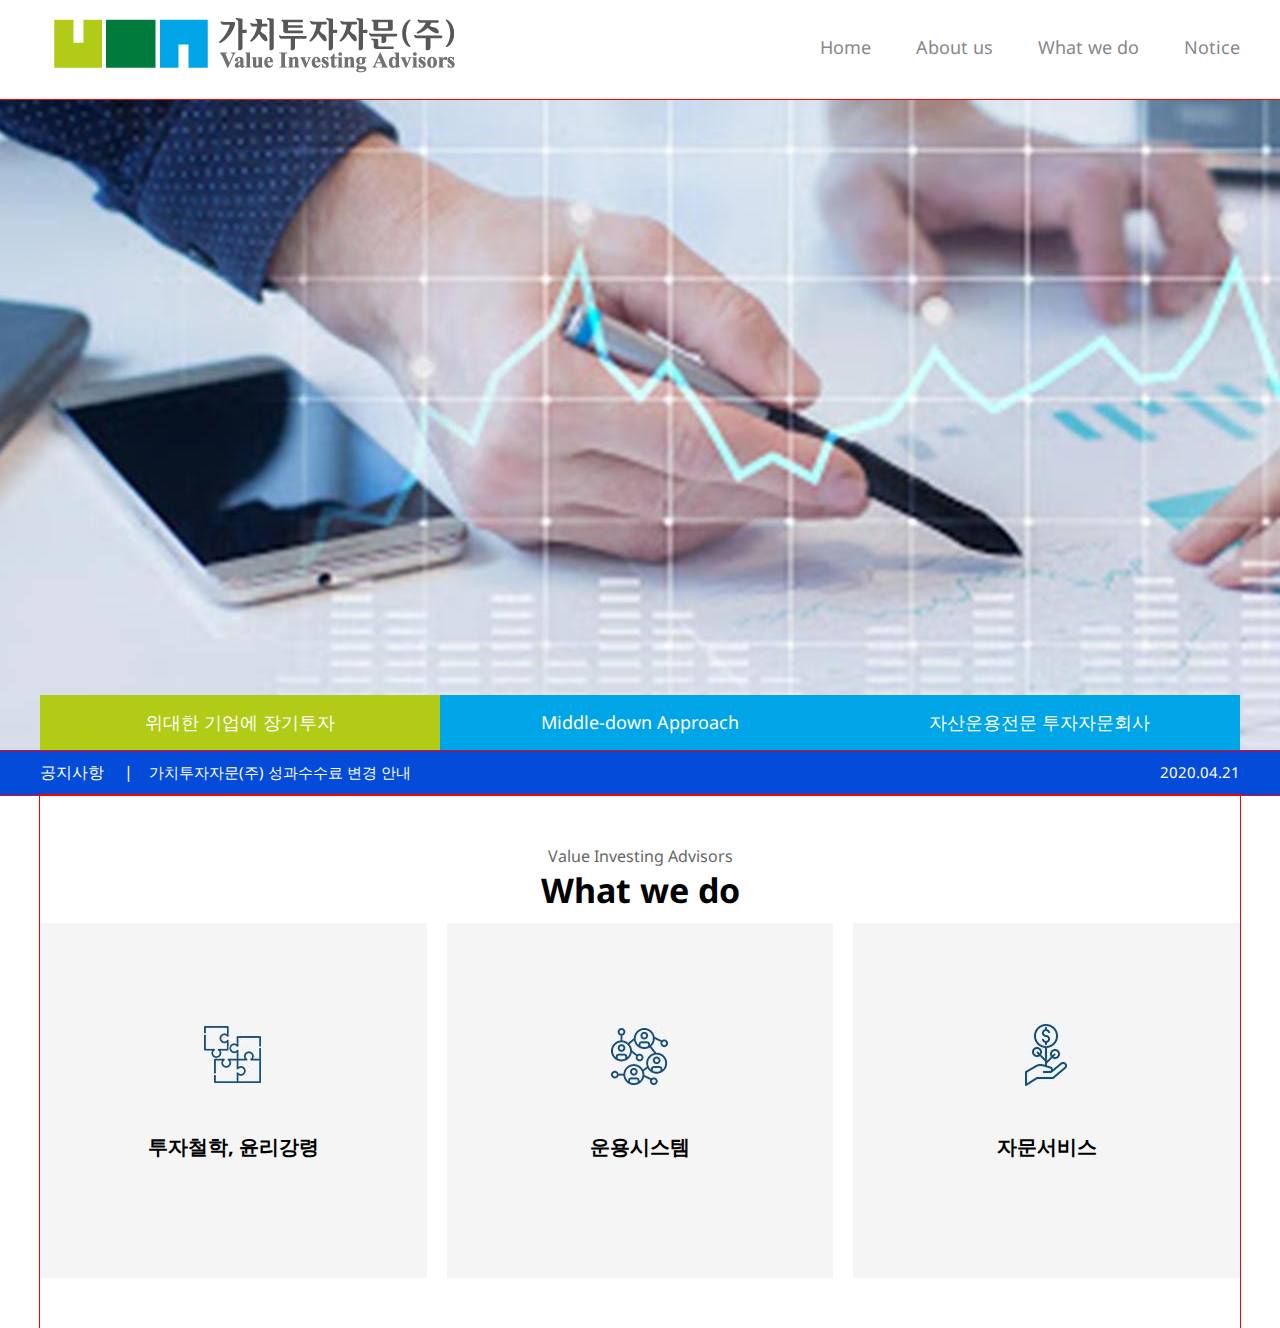
==== index.html @ a6efcce7 "Add files via upload" ====
<!DOCTYPE html>
<html lang="en">
<head>
    <meta charset="UTF-8">
    <meta name="viewport" content="width=device-width, initial-scale=1.0">
    <title>가치투자자문.html</title>
     <!-- 구글웹폰트 -->
    <link href="https://fonts.googleapis.com/css2?family=Noto+Sans:wght@400;700&display=swap" rel="stylesheet">
    <!-- 사용자 CSS -->
    <link rel="stylesheet" href="css/style.css">
    <!-- 제이쿼리 라이브러리 -->
    <script src="js/jquery-3.5.0.min.js"></script>
    <!-- 사용자 자바스크립트 -->
    <script src="js/main.js"></script>
</head>
<body>
    <div class="header_wrap">
        <!-- 헤더 -->
        <header id="main_header">
            <h1><img src="./images/logo.png" alt="logo"></h1>
            <nav id="gnb">
                <ul>
                    <li><a href="#">Home</a></li>
                    <li><a href="#">About us</a></li>
                    <li><a href="http://valueadvisors.co.kr/xe/Employee_List">What we do</a></li>
                    <li><a href="http://valueadvisors.co.kr/xe/NEWS">Notice</a></li>
                </ul>  
            </nav>
        </header>
    </div>    
    <!-- 메인비주얼 -->
    <section id="visual"> 
        <div class="img">
            <img src="./images/main1.jpg" alt="visual">
        </div>
        <div class="container-full">
            <div id="visual_pager">
                <a class="seleted" href="#">위대한 기업에 장기투자</a>
                <a  href="#">Middle-down Approach</a>
                <a  href="#">자산운용전문 투자자문회사</a>
            </div>
        </div>
    </section>
        
    <section id="notice">
        <div class="notice_container">
            <ul>
                <li>
                    <p class="title">공지사항 <span> | </span></p>
                    <p class="text">가치투자자문(주) 성과수수료 변경 안내</p>
                    <p class="date">2020.04.21</p>
                </li>
            </ul>
        </div>
    </section>
    <!-- what we do -->
    <section id="operation">
        <header>
            <p>Value Investing Advisors<p>
            <h2>What we do</h2>
        </header>
        <div class="row">
            <div class="col">
                <img src="./images/icon2.jpg" alt="">
                <h3>투자철학, 윤리강령</h3>
                <div class="cover">
                    <img src="./images/icon2.png" alt="">
                    <h3>투자철학, 윤리강령</h3>
                    <p>가치투자자문의 투자에 대한 마음가짐과 
                        <br>생각이 궁금하다면?</p>
                    <a href="#">페이지 이동</a>
                </div>
            </div>
            <div class="col">
                <img src="./images/icon3.jpg" alt="">
                <h3>운용시스템</h3>
                <div class="cover">
                    <img src="./images/icon3.png" alt="">
                    <h3>운용시스템</h3>
                    <p>가치투자자문의 자산 운용방식에 대해 
                        <br>자세히 알고싶다면?</p>
                    <a href="#">페이지 이동</a>
                </div>
            </div>
            <div class="col">
                <img src="./images/icon4.jpg" alt="">
                <h3>자문서비스</h3>
                <div class="cover">
                    <img src="./images/icon4.png" alt="">
                    <h3>자문서비스</h3>
                    <p>가치투자자문(주)의 '투자 일임 서비스'에 관하여</p>
                    <a href="#">페이지 이동</a>
                </div>
            </div>
          
        </div>
        
    </section>
</body>
</html>
---- css/style.css ----
* {
    margin: 0; padding: 0;
    box-sizing: border-box;
}
a { text-decoration: none;}
li { list-style: none;}
body {
    font-family: 'Noto Sans', sans-serif;
    min-width: 1200px;
    font-size: 18px;
}
/* 헤더 */
#main_header {
    width: 1200px; height: 100px;
    position: relative;
    /* background-color: antiquewhite; */
    margin: 0 auto;
}
#main_header > h1 {
    position: absolute
    
}
#gnb {
    position: absolute
   
}
#gnb > ul > li {
    display: inline-block;
    margin-right: 40px;
}
#gnb > ul > li:last-child { margin-right: 0;}

#gnb > ul > li > a {
    position: relative;
    top: 35px;
    left: 780px;
    color: #88888b;
}
#gnb img {
    position: relative;
    left: 1145px;
    top: 10px;
}
/* 메인비주얼 */
#visual {
    position: relative;
    overflow: hidden;
    height: 650px;
    outline: 1px solid red;
}
#visual > .img {   
    width: 1920px;
    height: 650px;
}    
#visual_pager {
    background-color: #00a5e8;
    ;
    /* outline: 1px solid red; */
    position: absolute;
    height: 55px;
    bottom: 0;
    width: 1200px;
    left: 50%; right: 0;
    margin-left: -600px;
    
}   
#visual_pager > a {
    color: white;
    display: block;
    float: left;
    line-height: 55px;
    width: 33.33%;
    text-align: center;
}    
#visual .container-full {
    background-color: #00a5e8;
}
/* 비주얼 버튼 배경색 상태 */
#visual_pager > a.seleted {
    background-color: #b1cb17;
}
#visual_pager > a:hover {
    background-color: #90a714;
}
/* 공지사항 */
#notice {
    height: 45px;
    outline: 1px solid red;
    background-color: #044BD9;
    color: white;
}
#notice > .notice_container {
    width: 1200px;
    height: 45px;
    line-height: 45px;
    margin: 0 auto;
    overflow: hidden;
}
#notice > .notice_container .title {
    float: left;
    font-size: 16px;
}
#notice > .notice_container .title span {
    margin-left: 1em;
    margin-right: 1em;
}
#notice > .notice_container .text {
    float: left;  
    font-size: 15px;
}
#notice > .notice_container .date {
    float: right;
    font-size: 15px;
}
#notice > p {
    padding-top: 0;
}
/* 섹션 */
section header h2 {
    font-size: 34px;
}
section header p {
    font-size: 16px;
    padding-bottom: 10x;
    color: #666;
}
section h3 {
    font-size: 20px;
}
#operation{
    width: 1200px;
    outline: 1px solid red;
    margin: 0 auto;
    padding-top: 50px;
    padding-bottom: 50px;
    text-align: center;
}
#operation > .row {
    overflow: hidden;
    padding-top: 10px;
}
#operation > .row > .col {
    position: relative;
    width: 386.66px;
    height: 355px;
    float: left;
    margin-right: 20px;
    padding-top: 100px;
    /* border: 1px solid black; */
    background-color: whitesmoke;
}
#operation > .row > .col > h3 {
    padding-top: 2em;
}  
#operation > .row > .col:last-child {
    margin-right: 0;
}
/* hover식 cover 박스 */
#operation > .row > .col .cover {
    display: none;
    color: white;
}
#operation > .row > .col .cover img {
    padding-top: 50px;
}
#operation > .row > .col .cover h3 {
    padding-top: 20px;
}
#operation > .row > .col .cover p{
    padding-top: 10px;
    font-size: 16px;
}
#operation > .row > .col:hover .cover {
    position: absolute;
    width: 100%;
    height: 100%;
    background-color: #00a5e8;
    display: block;
    top: 0;
}
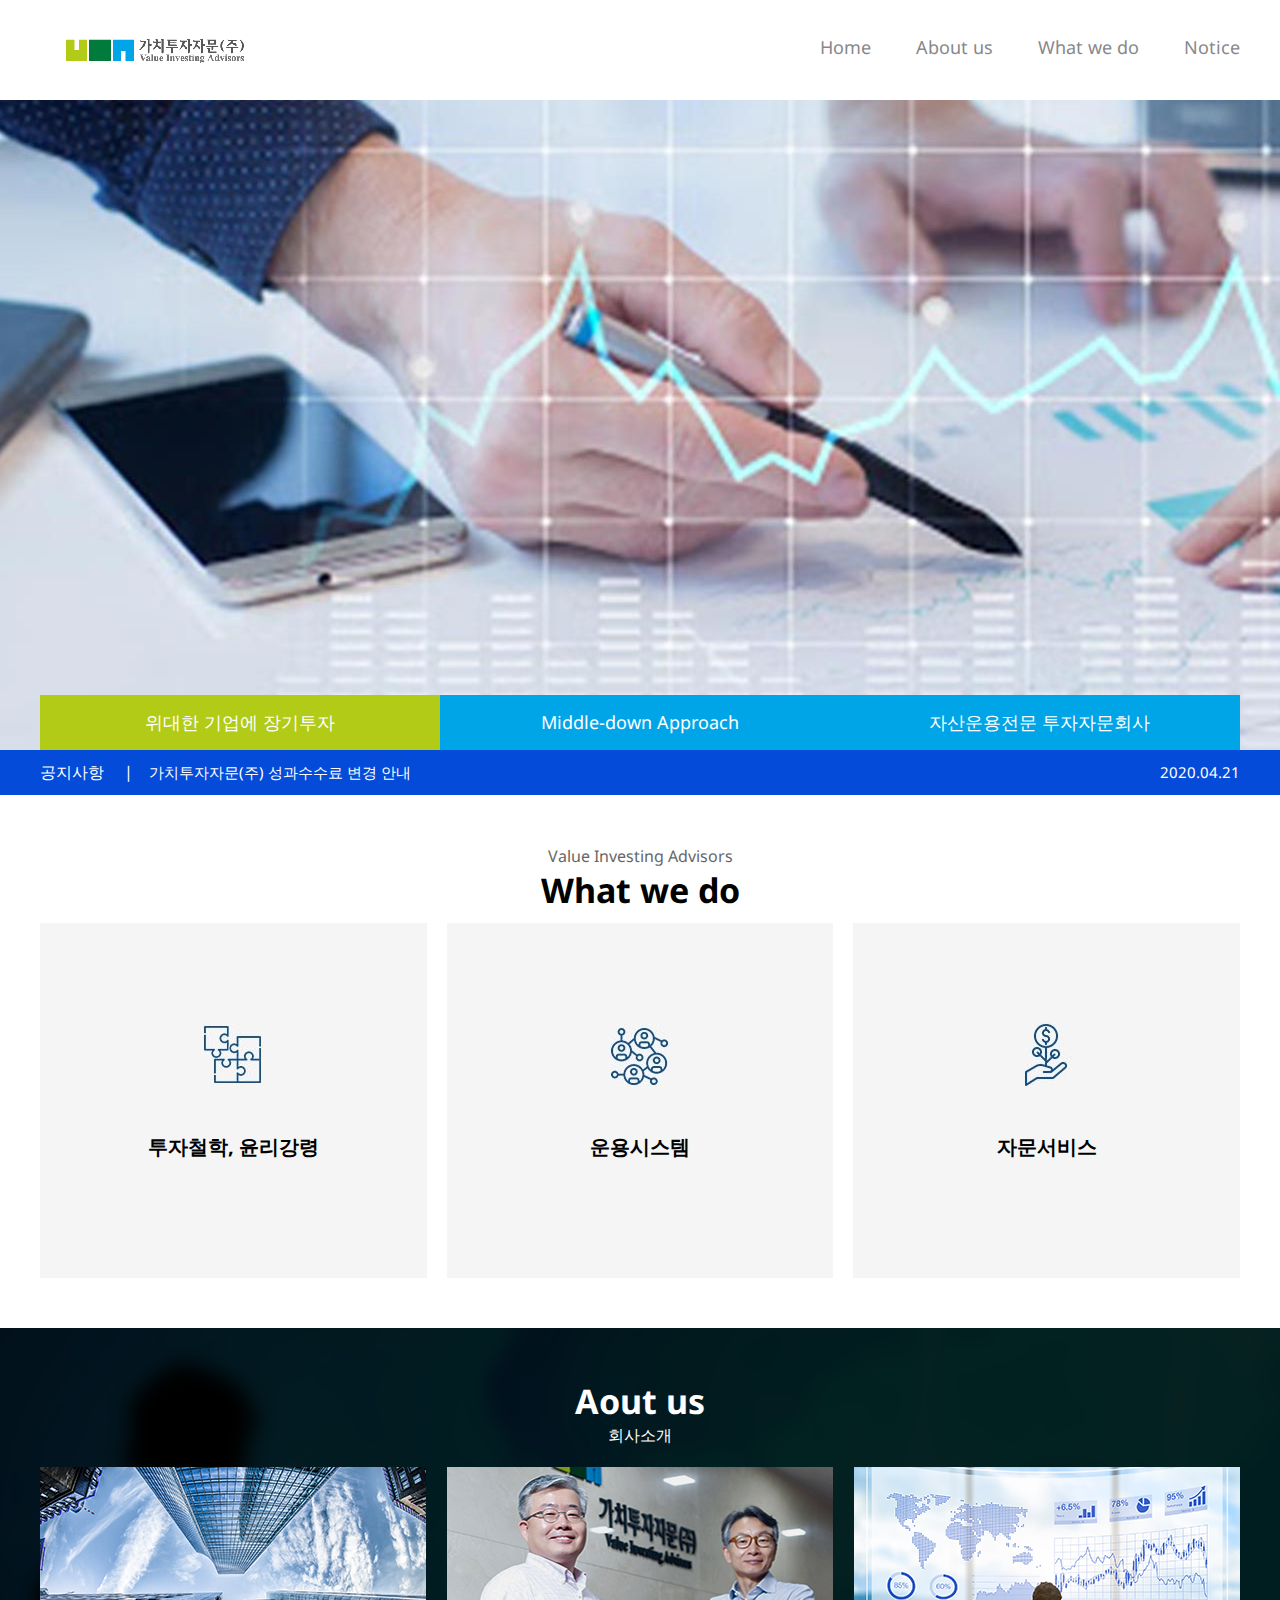
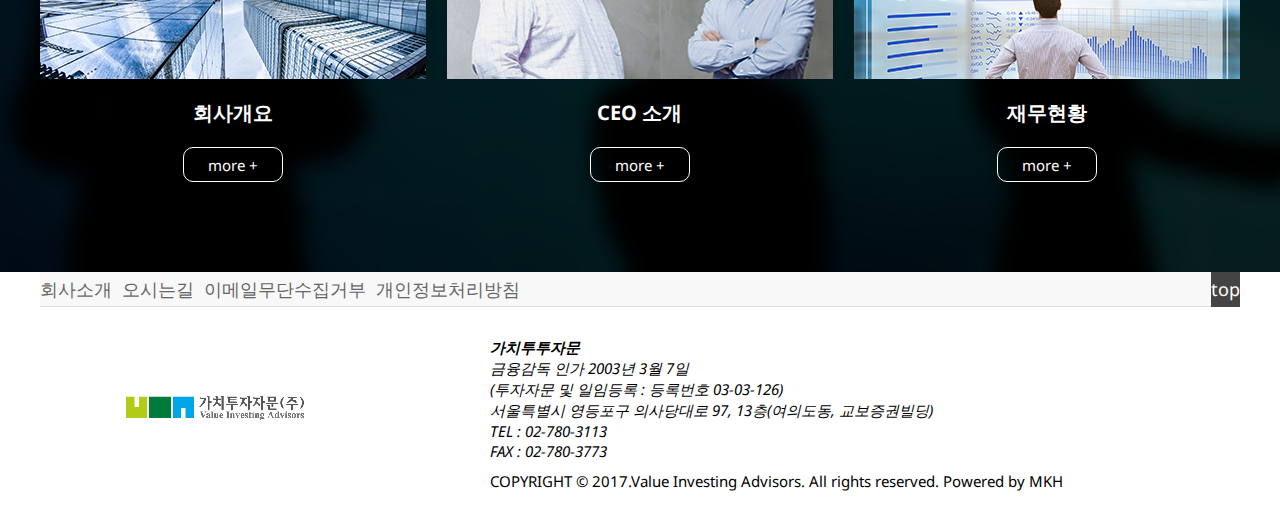
==== commit 978fa97c: "Add files via upload" ====
--- a/index.html
+++ b/index.html
@@ -21,7 +21,7 @@
             <nav id="gnb">
                 <ul>
                     <li><a href="#">Home</a></li>
-                    <li><a href="#">About us</a></li>
+                    <li><a href="https://ckwlswn.github.io/sub">About us</a></li>
                     <li><a href="http://valueadvisors.co.kr/xe/Employee_List">What we do</a></li>
                     <li><a href="http://valueadvisors.co.kr/xe/NEWS">Notice</a></li>
                 </ul>  
@@ -36,8 +36,8 @@
         <div class="container-full">
             <div id="visual_pager">
                 <a class="seleted" href="#">위대한 기업에 장기투자</a>
-                <a  href="#">Middle-down Approach</a>
-                <a  href="#">자산운용전문 투자자문회사</a>
+                <a  href="main2.html">Middle-down Approach</a>
+                <a  href="main3.html">자산운용전문 투자자문회사</a>
             </div>
         </div>
     </section>
@@ -68,7 +68,7 @@
                     <h3>투자철학, 윤리강령</h3>
                     <p>가치투자자문의 투자에 대한 마음가짐과 
                         <br>생각이 궁금하다면?</p>
-                    <a href="#">페이지 이동</a>
+                    <a href="http://valueadvisors.co.kr/xe/Philosophy_Principle" class="btn">more +</a>
                 </div>
             </div>
             <div class="col">
@@ -79,7 +79,7 @@
                     <h3>운용시스템</h3>
                     <p>가치투자자문의 자산 운용방식에 대해 
                         <br>자세히 알고싶다면?</p>
-                    <a href="#">페이지 이동</a>
+                    <a href="http://valueadvisors.co.kr/xe/Investment_Process" class="btn">more +</a>
                 </div>
             </div>
             <div class="col">
@@ -88,13 +88,62 @@
                 <div class="cover">
                     <img src="./images/icon4.png" alt="">
                     <h3>자문서비스</h3>
-                    <p>가치투자자문(주)의 '투자 일임 서비스'에 관하여</p>
-                    <a href="#">페이지 이동</a>
+                    <p>가치투자자문(주)의 '투자 일임 서비스'를 
+                        <br> 확인하고 싶다면?</p>
+                    <a href="http://valueadvisors.co.kr/xe/Consultation_Service" class="btn">more +</a>
+                </div>
+            </div>  
+        </div>
+    </section>
+    <!-- 회사소개 -->
+    <div class="company-container-full">
+        <section id="company">
+            <header>
+                <h2>Aout us</h2>
+                <p>회사소개</p>
+            </header>
+            <div class="row">
+                <div class="col">
+                    <img src="./images/img1.png" alt="">
+                    <h3>회사개요</h3>
+                    <a class="btn" href="https://ckwlswn.github.io/sub">more +</a>
+                </div>
+                <div class="col">
+                    <img src="./images/img2.png" alt="">
+                    <h3>CEO 소개</h3>
+                    <a class="btn" href="http://valueadvisors.co.kr/xe/CEO_Introduction">more +</a>
+                </div>
+                <div class="col">
+                    <img src="./images/img3.png" alt="">
+                    <h3>재무현황</h3>
+                    <a class="btn" href="http://valueadvisors.co.kr/xe/Balance_Sheet">more +</a>
                 </div>
             </div>
-          
+        </section>  
+    </div>
+    <!-- 푸터 -->
+    <footer id="main_footer" >
+        <nav id="footer_menu" class="footer-container-full">
+          <ul>
+            <li><a href="#">회사소개</a></li>
+            <li><a href="#">오시는길</a></li>
+            <li><a href="#">이메일무단수집거부</a></li>
+            <li><a href="#">개인정보처리방침</a></li>
+          </ul>
+          <a href="#" class="btn_top">top</a>
+        </nav>
+        <div class="footer_info">
+          <img src="images/logo.png" alt="footer logo">
+          <address>
+            <b>가치투투자문</b><br>
+            <span>금융감독 인가 2003년 3월 7일</span><br>
+            <span>(투자자문 및 일임등록 : 등록번호 03-03-126)</span><br>
+            <span>서울특별시 영등포구 의사당대로 97, 13층(여의도동, 교보증권빌딩)</span><br>
+            <span>TEL : 02-780-3113</span><br>
+            <span>FAX : 02-780-3773</span><br>
+          </address>
+          <p class="copy">COPYRIGHT &copy; 2017.Value Investing Advisors. All rights reserved. Powered by MKH</p>
         </div>
-        
-    </section>
+      </footer>
 </body>
 </html>--- a/css/style.css
+++ b/css/style.css
@@ -17,8 +17,9 @@
     margin: 0 auto;
 }
 #main_header > h1 {
-    position: absolute
-    
+    position: absolute;
+    left: 0;   
+    top: 20px;     
 }
 #gnb {
     position: absolute
@@ -36,17 +37,13 @@
     left: 780px;
     color: #88888b;
 }
-#gnb img {
-    position: relative;
-    left: 1145px;
-    top: 10px;
-}
+
 /* 메인비주얼 */
 #visual {
     position: relative;
     overflow: hidden;
     height: 650px;
-    outline: 1px solid red;
+    /* outline: 1px solid red; */
 }
 #visual > .img {   
     width: 1920px;
@@ -85,7 +82,7 @@
 /* 공지사항 */
 #notice {
     height: 45px;
-    outline: 1px solid red;
+    /* outline: 1px solid red; */
     background-color: #044BD9;
     color: white;
 }
@@ -115,7 +112,7 @@
 #notice > p {
     padding-top: 0;
 }
-/* 섹션 */
+/* 콘텐츠 */
 section header h2 {
     font-size: 34px;
 }
@@ -127,19 +124,20 @@
 section h3 {
     font-size: 20px;
 }
-#operation{
-    width: 1200px;
-    outline: 1px solid red;
+#operation , #company{
+    width: 1200px;
+    /* outline: 1px solid red; */
     margin: 0 auto;
     padding-top: 50px;
     padding-bottom: 50px;
     text-align: center;
 }
-#operation > .row {
+#operation > .row,
+#company > .row {
     overflow: hidden;
     padding-top: 10px;
 }
-#operation > .row > .col {
+#operation > .row > .col{
     position: relative;
     width: 386.66px;
     height: 355px;
@@ -149,10 +147,23 @@
     /* border: 1px solid black; */
     background-color: whitesmoke;
 }
-#operation > .row > .col > h3 {
+#company > .row > .col {
+    position: relative;
+    width: 386.66px;
+    height: 355px;
+    float: left;
+    margin-right: 20px;
+    /* border: 1px solid black; */
+}
+#operation > .row > .col > h3{
     padding-top: 2em;
 }  
-#operation > .row > .col:last-child {
+#company > .row > .col > h3 {
+    padding-top: 15px;
+    color: white;
+}
+#operation > .row > .col:last-child,
+#company > .row > .col:last-child {
     margin-right: 0;
 }
 /* hover식 cover 박스 */
@@ -177,4 +188,88 @@
     background-color: #00a5e8;
     display: block;
     top: 0;
-} +} 
+/* 페이지 이동 버튼 */
+.btn {
+    display: inline-block;
+    width: 100px;
+    height: 35px;
+    border: 1px solid white;
+    border-radius: 10px;
+    color: white;
+    font-size: 15px;
+    line-height: 35px;
+    margin-top: 20px;
+}
+.btn:hover {
+    background-color: white;
+    color: black;
+    font-weight: bold;
+}
+
+.company-container-full{
+    background-color: #131c2b;
+    background-size: cover;
+    background-image: url(../images/bg2.png);
+}
+
+#company {
+    color: white;
+}
+#company p {
+    color: white;
+    font-size: 16px;
+    padding-bottom: 10px;
+}
+/* 푸터 */
+#main_footer {
+    width: 1200px;
+    height: 190px;
+    margin: 0 auto;
+    /* outline: 1px solid red; */
+  }
+  #footer_menu {
+    height: 35px;
+    background-color: #f8f8f8;
+    border-bottom: 1px solid #dddddd;
+    line-height: 35px;
+  }
+  .footer-container-full {
+    background-color: #f8f8f8;
+    border-bottom: 1px solid #dddddd;
+  }
+  #footer_menu > ul > li {
+    display: inline;
+   
+  }
+  #footer_menu > ul > li > a {
+    padding-right: 10px;
+    float: left;
+    color: #666;
+  }
+  #footer_menu > a {
+    background-color: #444;
+    color: #fff;
+    float: right;
+  }
+  .footer_info {
+    font-size: 15px;
+    padding-top: 10px;
+  
+  }
+  .footer_info > img {
+    position: absolute;
+    float: left;
+    padding: 60px;
+  }
+  .footer_info > address {
+    position: relative;
+    left: 450px;
+    padding-top: 20px;
+    padding-bottom: 10px;
+  }
+  .footer_info > p {
+    position: relative;
+    left: 450px;
+  }
+  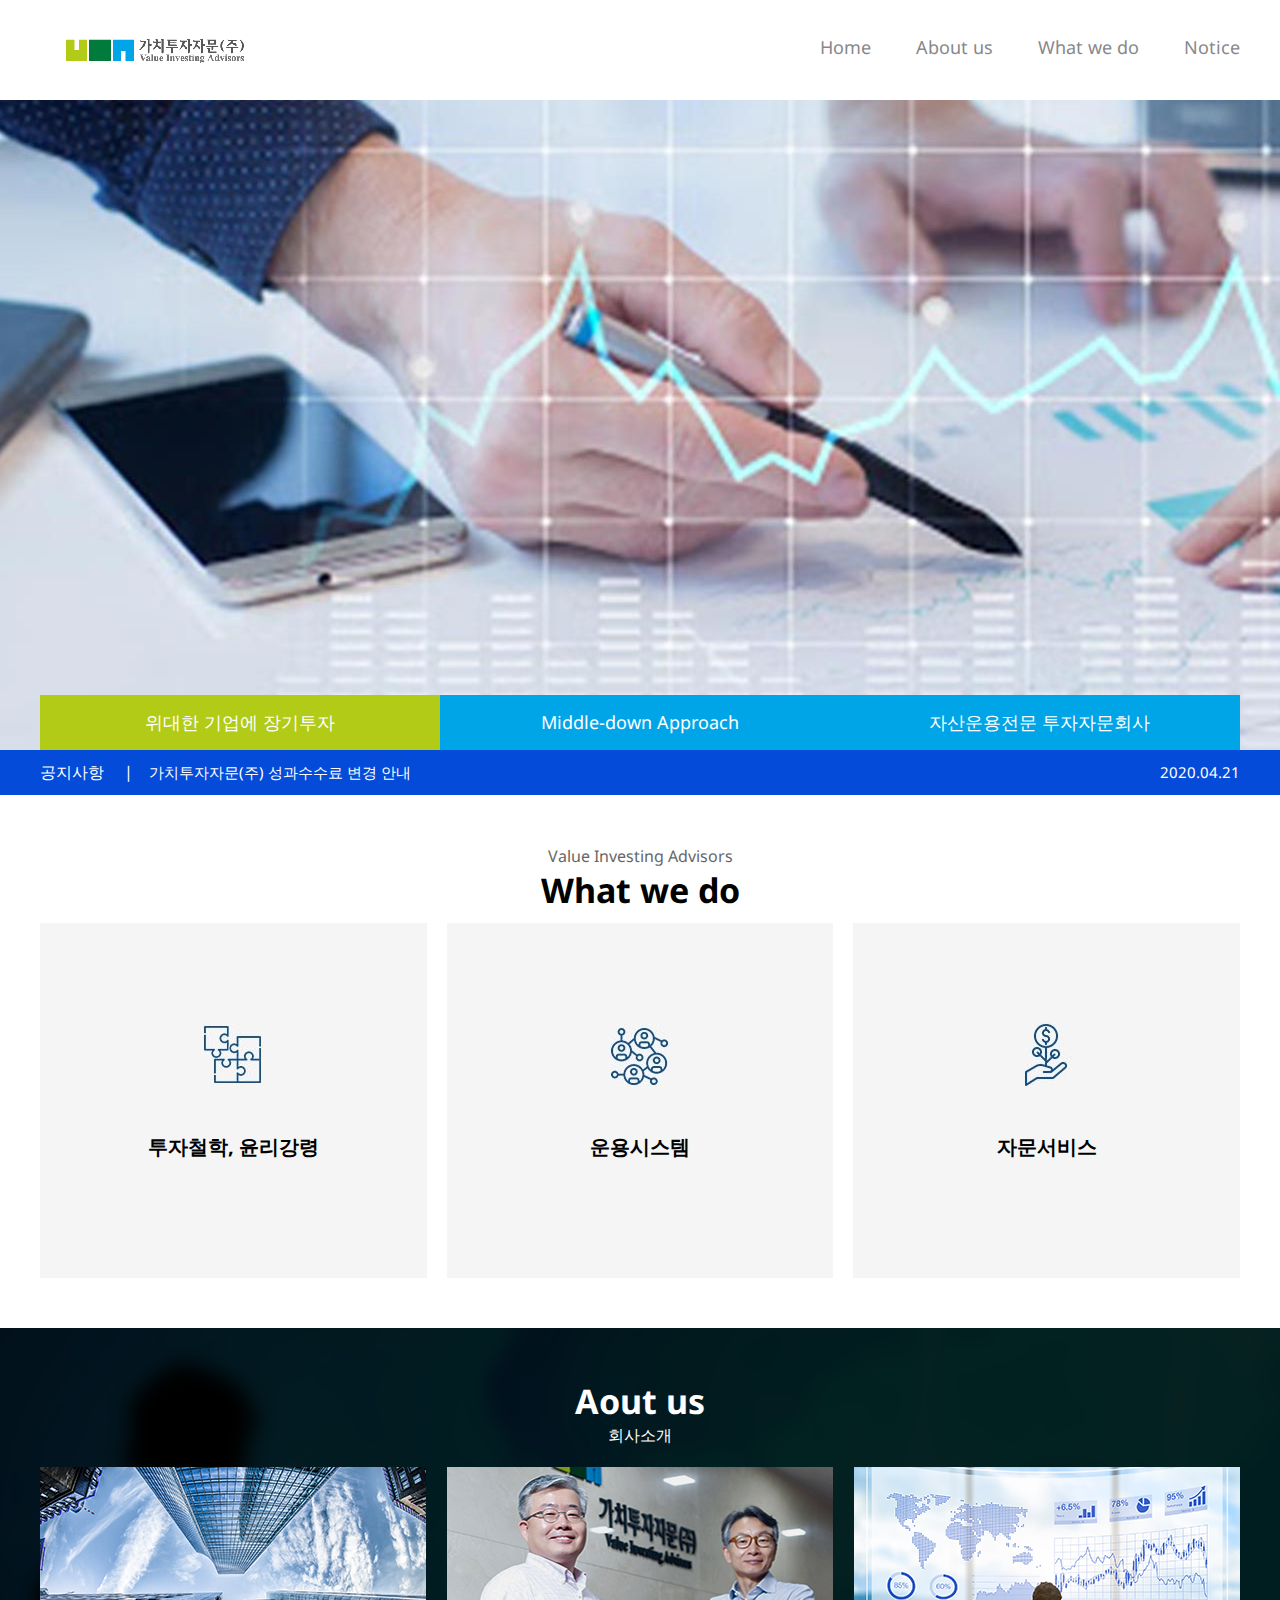
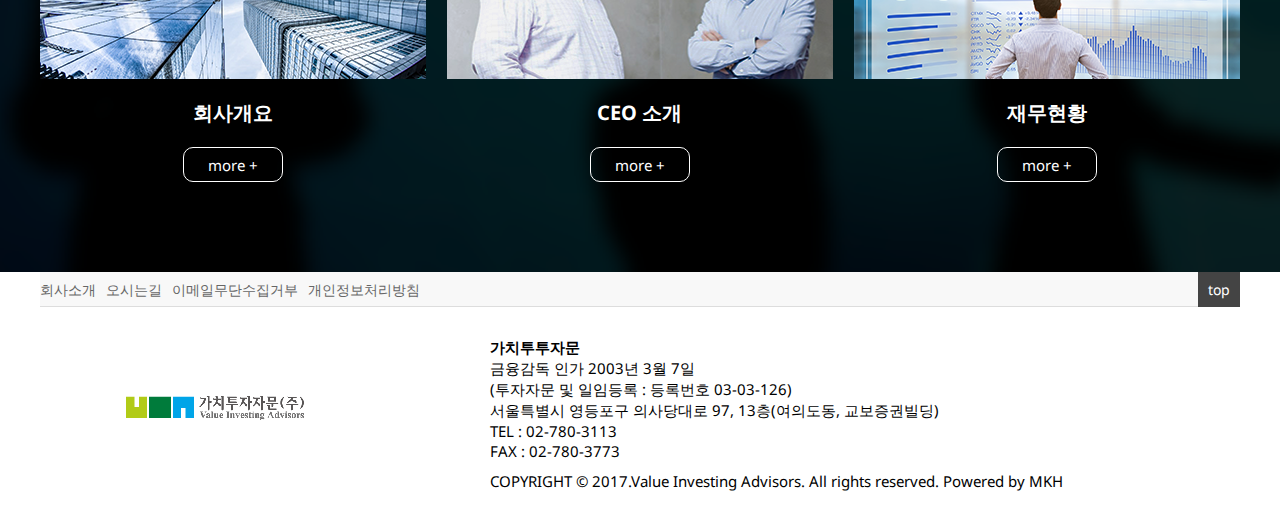
==== commit 214e985d: "Add files via upload" ====
--- a/index.html
+++ b/index.html
@@ -17,7 +17,9 @@
     <div class="header_wrap">
         <!-- 헤더 -->
         <header id="main_header">
-            <h1><img src="./images/logo.png" alt="logo"></h1>
+            <h1>
+                <img src="./images/logo.png" alt="logo">
+            </h1>
             <nav id="gnb">
                 <ul>
                     <li><a href="#">Home</a></li>
--- a/css/style.css
+++ b/css/style.css
@@ -36,6 +36,9 @@
     top: 35px;
     left: 780px;
     color: #88888b;
+}
+#gnb > ul > li > a:hover {
+    color: #00a5e8;
 }
 
 /* 메인비주얼 */
@@ -246,11 +249,15 @@
     padding-right: 10px;
     float: left;
     color: #666;
-  }
-  #footer_menu > a {
+    font-size: 14px;
+  }
+  #footer_menu > .btn_top {
     background-color: #444;
     color: #fff;
     float: right;
+    padding-left: 10px;
+    padding-right: 10px;
+    font-size: 14px;
   }
   .footer_info {
     font-size: 15px;
@@ -267,6 +274,7 @@
     left: 450px;
     padding-top: 20px;
     padding-bottom: 10px;
+    font-style: normal;
   }
   .footer_info > p {
     position: relative;
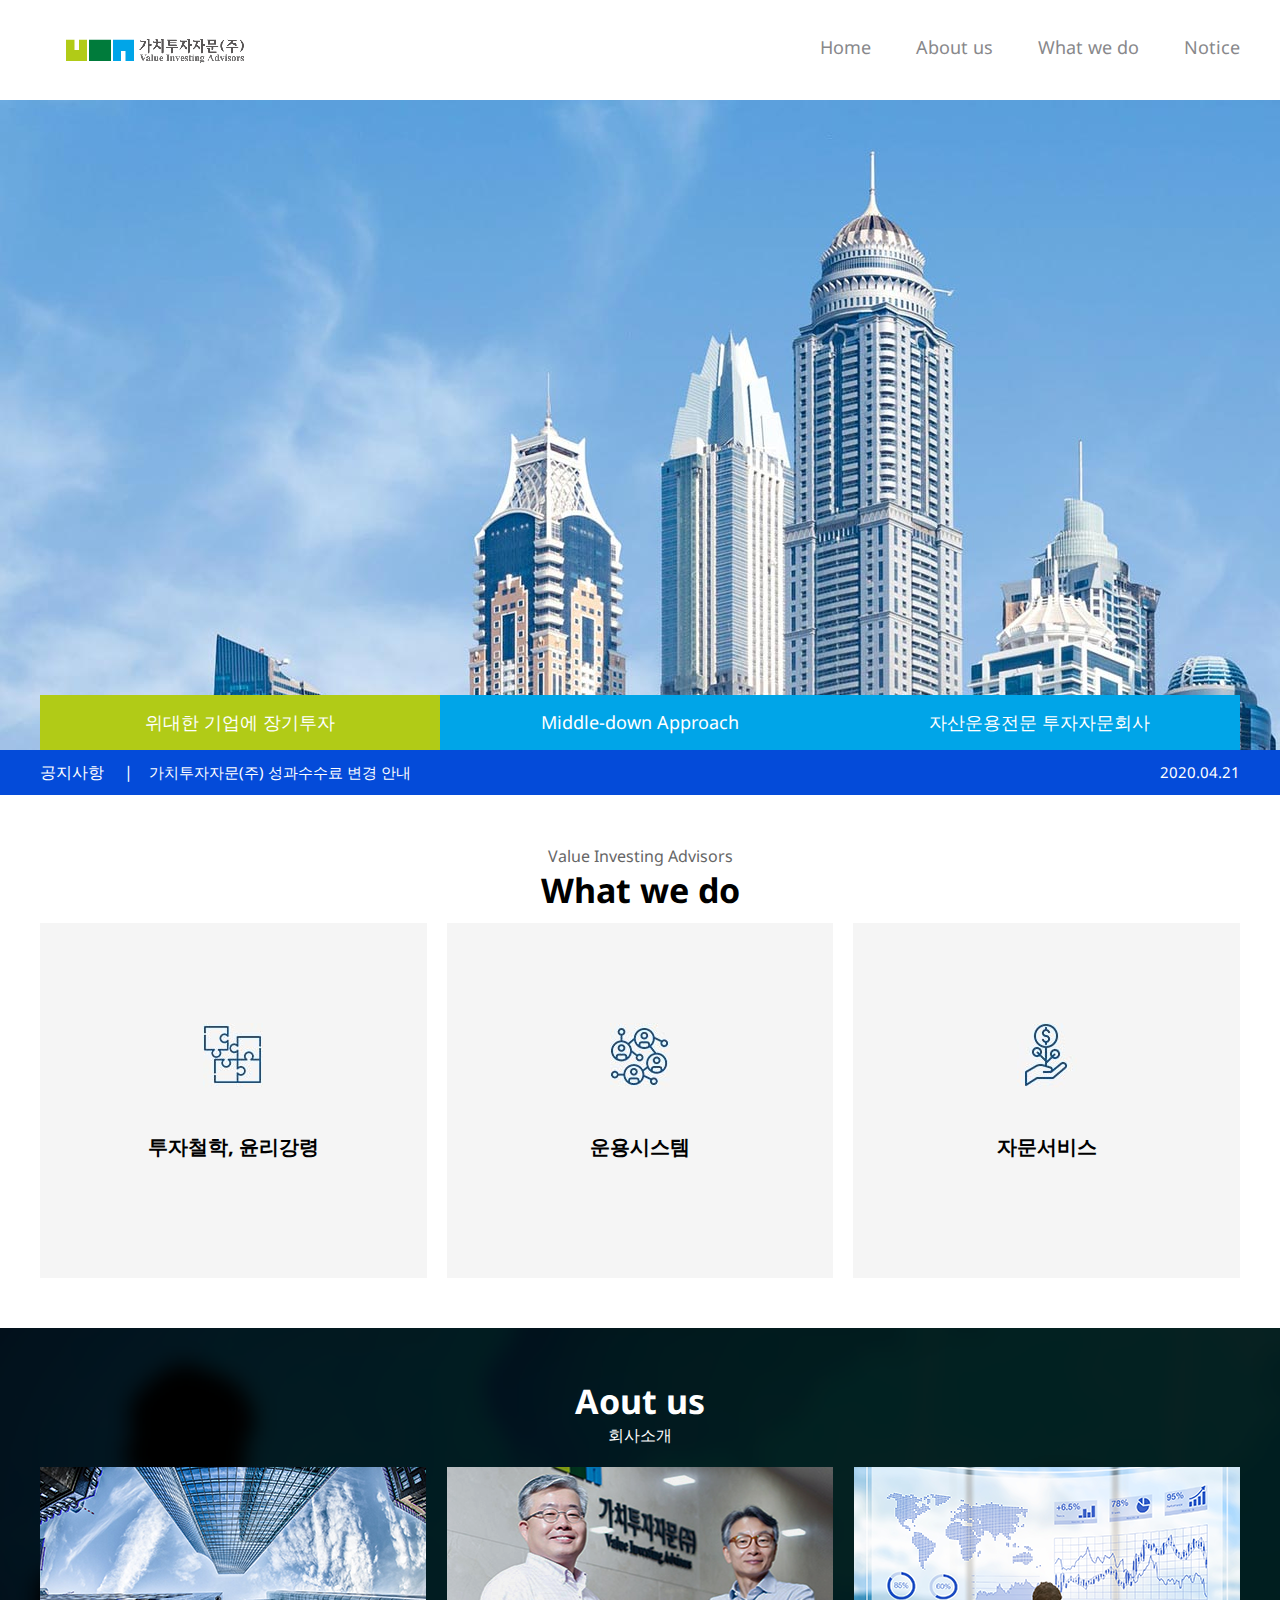
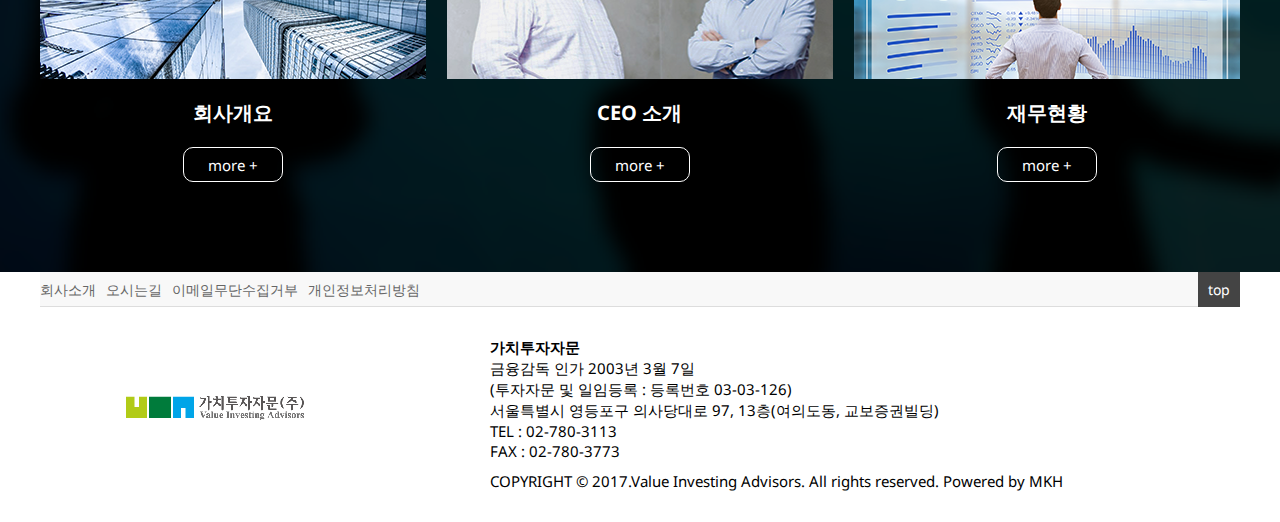
==== commit a1e114d2: "Add files via upload" ====
--- a/index.html
+++ b/index.html
@@ -18,7 +18,7 @@
         <!-- 헤더 -->
         <header id="main_header">
             <h1>
-                <img src="./images/logo.png" alt="logo">
+                <a href="#"><img src="./images/logo.png" alt="logo"></a>
             </h1>
             <nav id="gnb">
                 <ul>
@@ -137,7 +137,7 @@
         <div class="footer_info">
           <img src="images/logo.png" alt="footer logo">
           <address>
-            <b>가치투투자문</b><br>
+            <b>가치투자자문</b><br>
             <span>금융감독 인가 2003년 3월 7일</span><br>
             <span>(투자자문 및 일임등록 : 등록번호 03-03-126)</span><br>
             <span>서울특별시 영등포구 의사당대로 97, 13층(여의도동, 교보증권빌딩)</span><br>
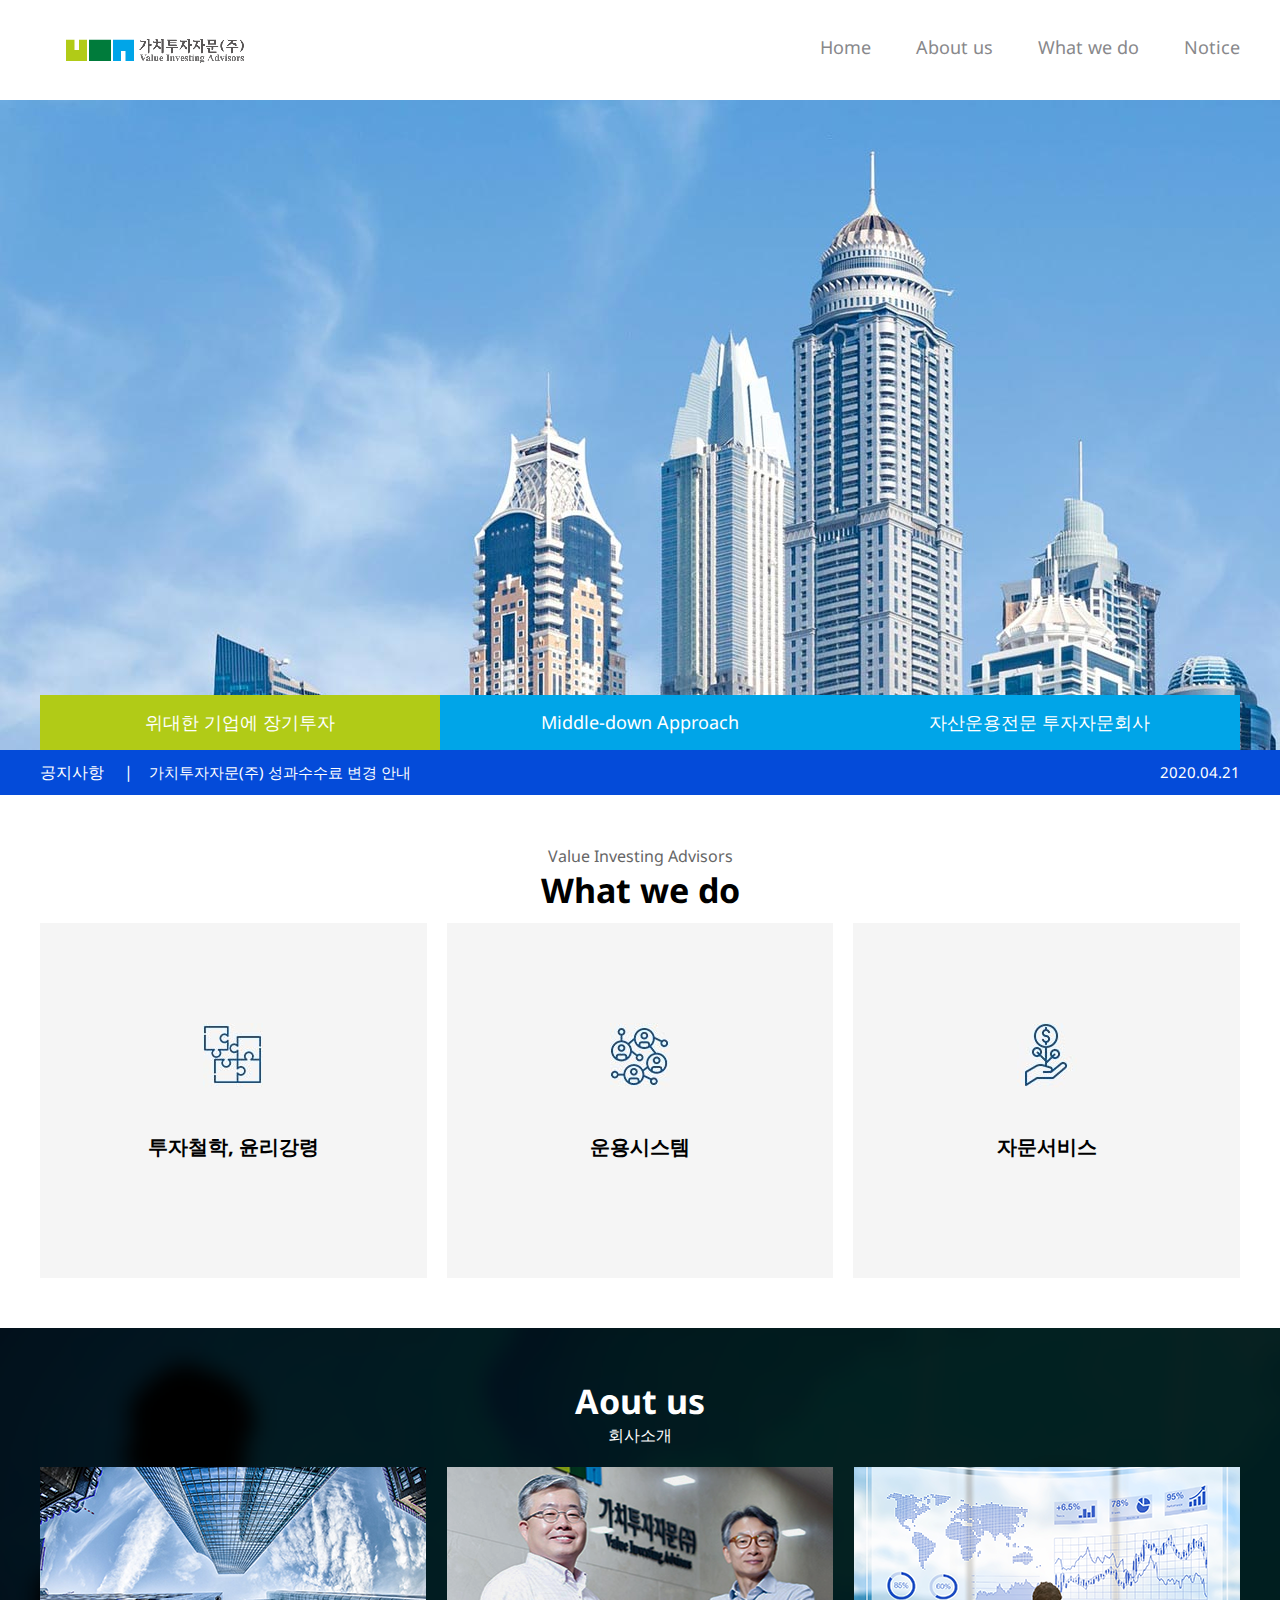
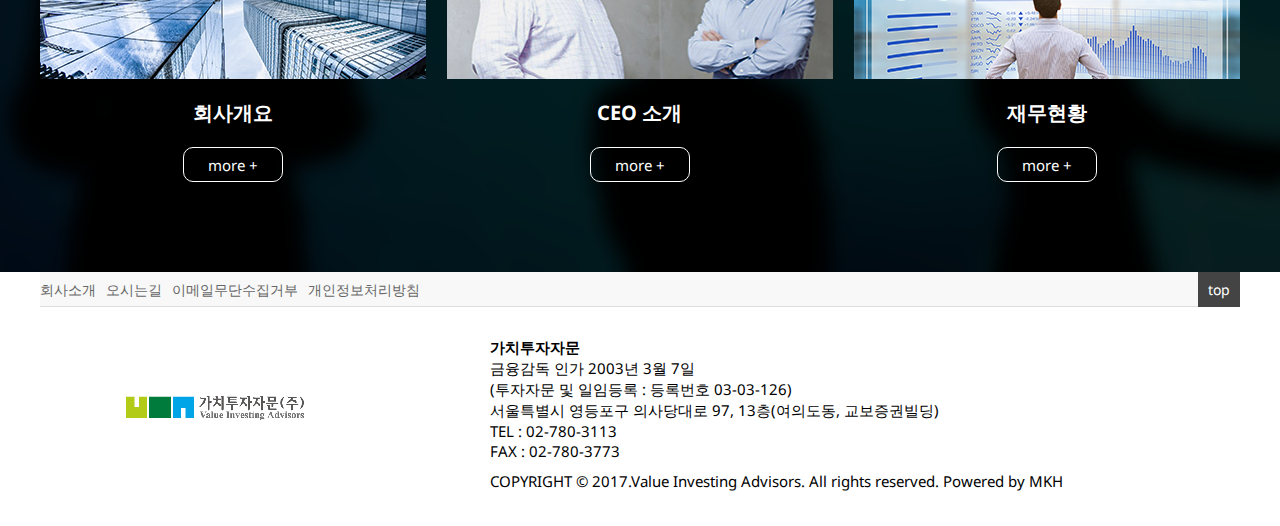
==== commit 9bf719fe: "Add files via upload" ====
--- a/index.html
+++ b/index.html
@@ -18,7 +18,9 @@
         <!-- 헤더 -->
         <header id="main_header">
             <h1>
-                <a href="#"><img src="./images/logo.png" alt="logo"></a>
+                <a href="#">
+                    <img src="./images/logo.png" alt="logo">
+                </a>
             </h1>
             <nav id="gnb">
                 <ul>
@@ -135,7 +137,10 @@
           <a href="#" class="btn_top">top</a>
         </nav>
         <div class="footer_info">
-          <img src="images/logo.png" alt="footer logo">
+          <a href="#">
+            <img src="images/logo.png" alt="footer logo">
+          </a>
+
           <address>
             <b>가치투자자문</b><br>
             <span>금융감독 인가 2003년 3월 7일</span><br>
--- a/css/style.css
+++ b/css/style.css
@@ -40,7 +40,6 @@
 #gnb > ul > li > a:hover {
     color: #00a5e8;
 }
-
 /* 메인비주얼 */
 #visual {
     position: relative;
@@ -265,8 +264,10 @@
   
   }
   .footer_info > img {
-    position: absolute;
-    float: left;
+    float: left;
+  }
+  .footer_info > a {
+    position: absolute;
     padding: 60px;
   }
   .footer_info > address {
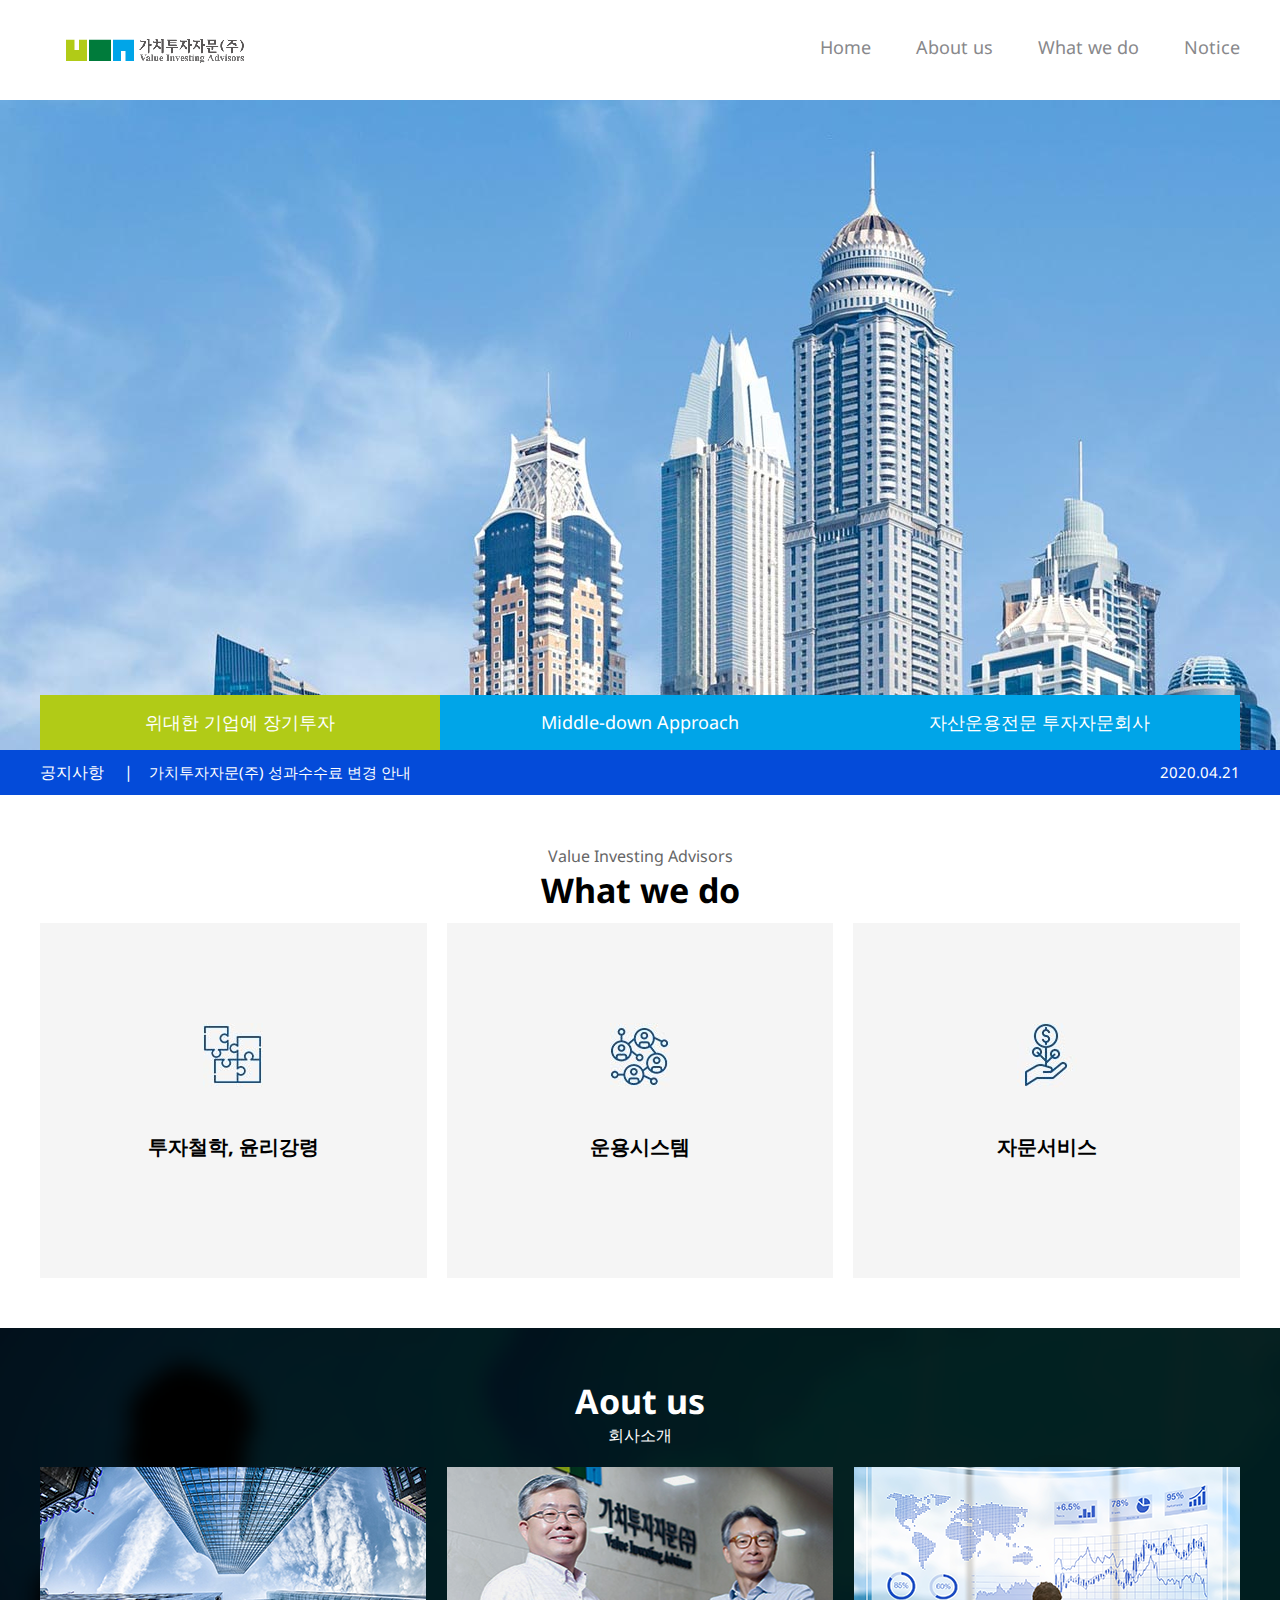
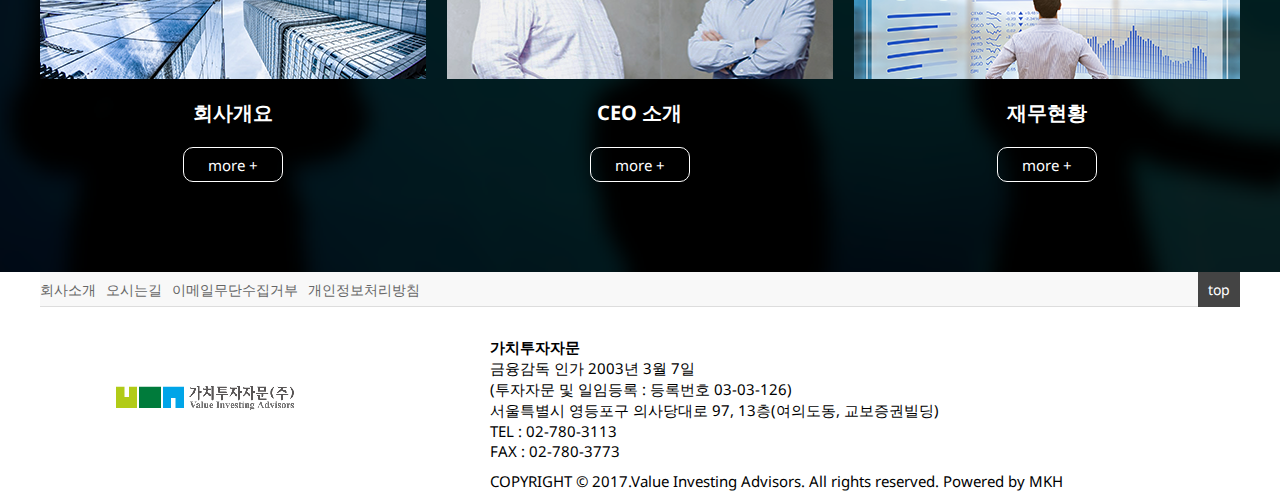
==== commit a8a5141c: "Add files via upload" ====
--- a/index.html
+++ b/index.html
@@ -36,12 +36,14 @@
     <section id="visual"> 
         <div class="img">
             <img src="./images/main1.jpg" alt="visual">
+            <img src="./images/main2.jpg" alt="visual">
+            <img src="./images/main3.jpg" alt="visual">
         </div>
         <div class="container-full">
             <div id="visual_pager">
-                <a class="seleted" href="#">위대한 기업에 장기투자</a>
-                <a  href="main2.html">Middle-down Approach</a>
-                <a  href="main3.html">자산운용전문 투자자문회사</a>
+                <a class="selected" href="#" onclick="visual_change(1);">위대한 기업에 장기투자</a>
+                <a  href="#" onclick="visual_change(2);">Middle-down Approach</a>
+                <a  href="#" onclick="visual_change(3);">자산운용전문 투자자문회사</a>
             </div>
         </div>
     </section>
@@ -137,9 +139,7 @@
           <a href="#" class="btn_top">top</a>
         </nav>
         <div class="footer_info">
-          <a href="#">
             <img src="images/logo.png" alt="footer logo">
-          </a>
 
           <address>
             <b>가치투자자문</b><br>
--- a/css/style.css
+++ b/css/style.css
@@ -75,7 +75,7 @@
     background-color: #00a5e8;
 }
 /* 비주얼 버튼 배경색 상태 */
-#visual_pager > a.seleted {
+#visual_pager > a.selected {
     background-color: #b1cb17;
 }
 #visual_pager > a:hover {
@@ -265,11 +265,10 @@
   }
   .footer_info > img {
     float: left;
-  }
-  .footer_info > a {
-    position: absolute;
-    padding: 60px;
-  }
+    position: absolute;
+    padding: 50px;
+  }
+ 
   .footer_info > address {
     position: relative;
     left: 450px;
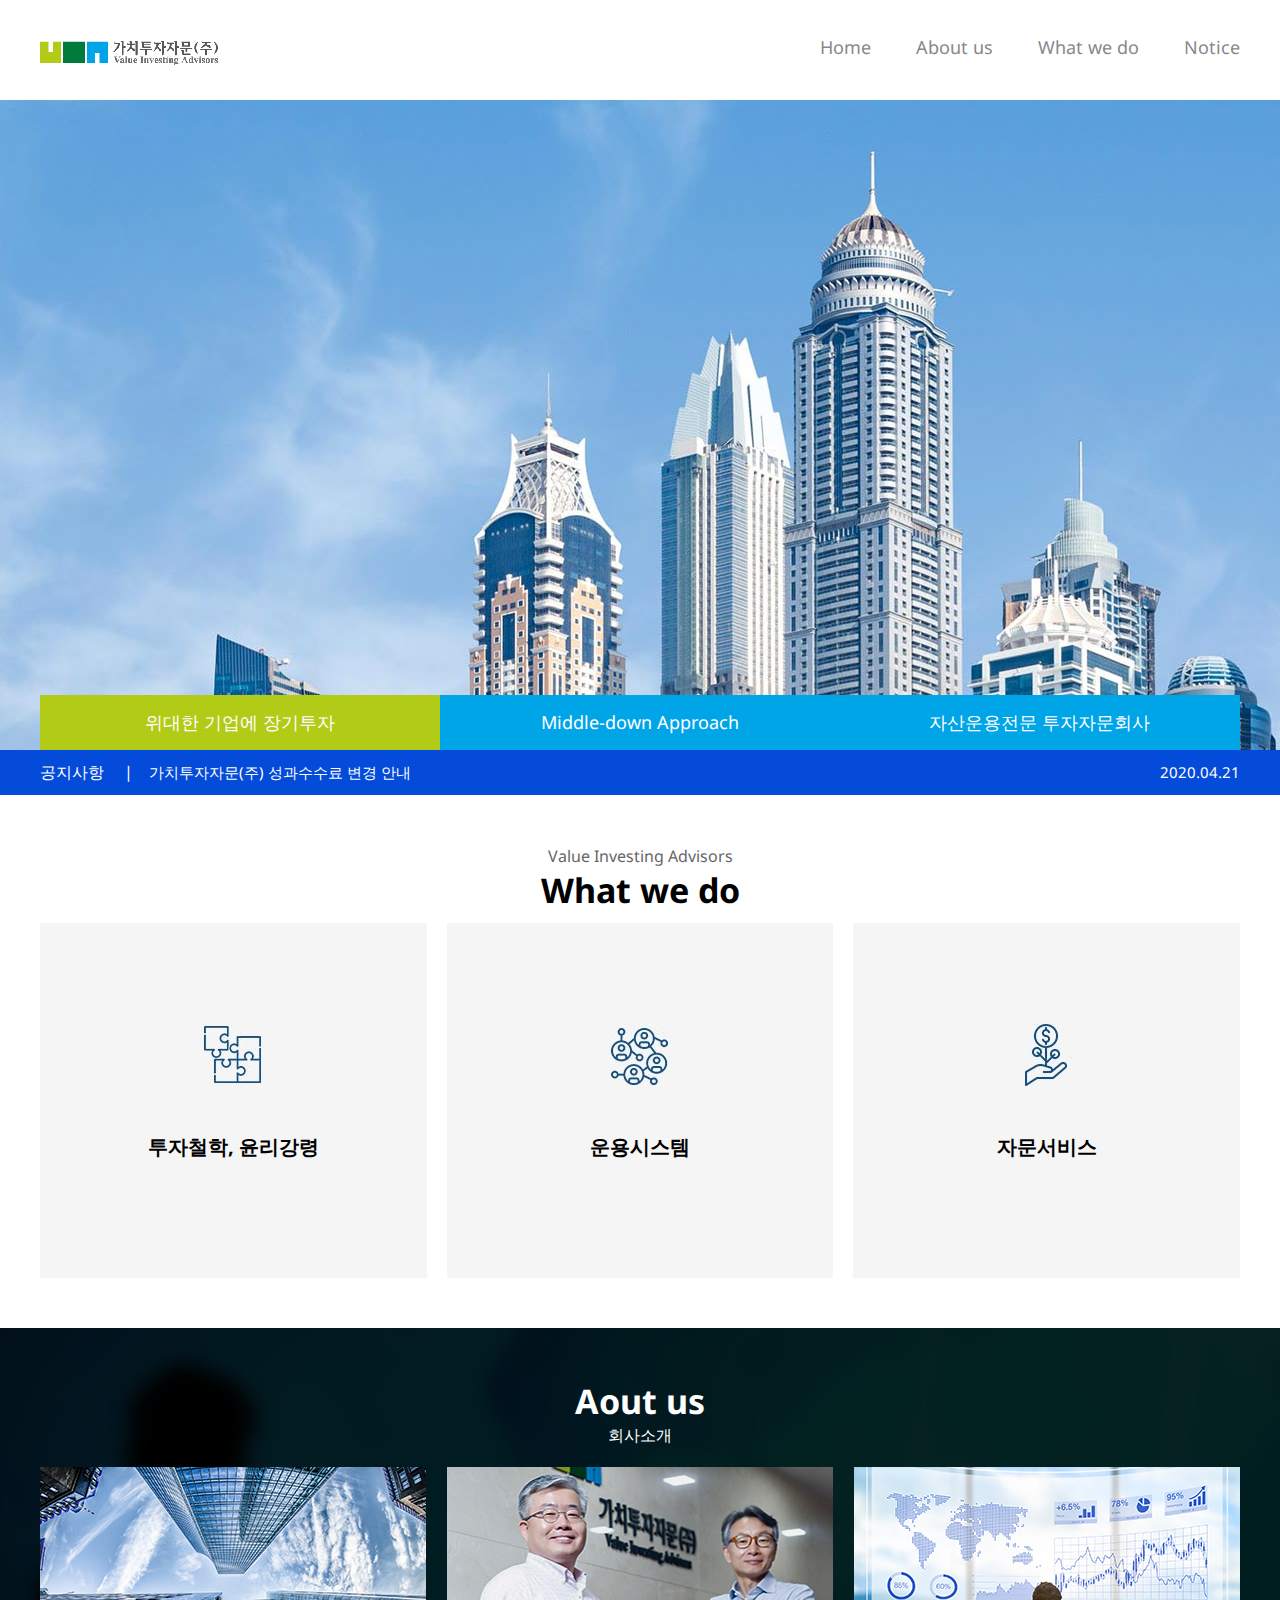
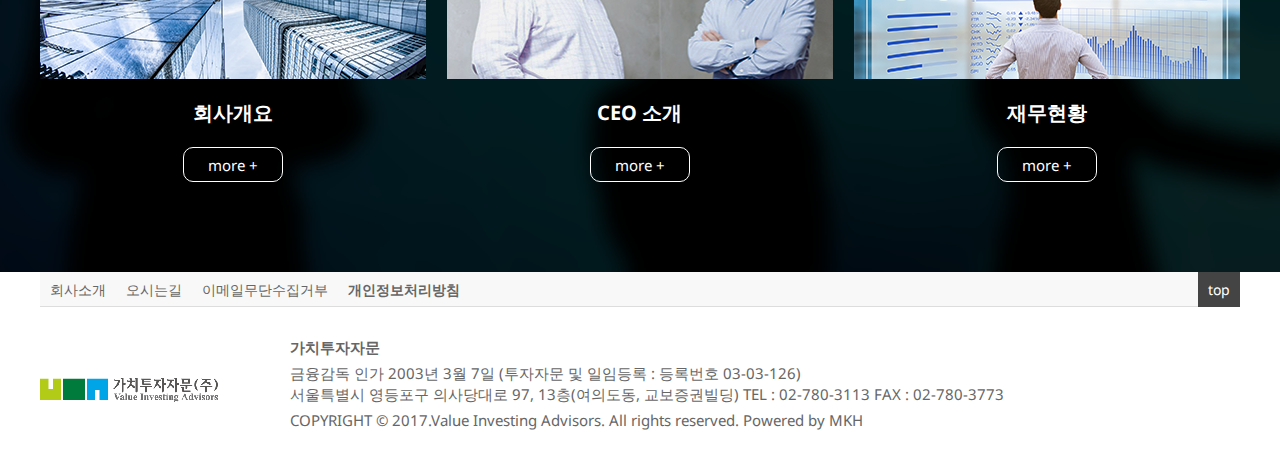
==== commit 688b8fec: "Add files via upload" ====
--- a/index.html
+++ b/index.html
@@ -139,14 +139,13 @@
           <a href="#" class="btn_top">top</a>
         </nav>
         <div class="footer_info">
-            <img src="images/logo.png" alt="footer logo">
-
+          <img src="images/logo.png" alt="footer logo">
           <address>
-            <b>가치투자자문</b><br>
-            <span>금융감독 인가 2003년 3월 7일</span><br>
+            <span class="mb"><b>가치투자자문</b></span><br>
+            <span>금융감독 인가 2003년 3월 7일</span>
             <span>(투자자문 및 일임등록 : 등록번호 03-03-126)</span><br>
-            <span>서울특별시 영등포구 의사당대로 97, 13층(여의도동, 교보증권빌딩)</span><br>
-            <span>TEL : 02-780-3113</span><br>
+            <span class="mb">서울특별시 영등포구 의사당대로 97, 13층(여의도동, 교보증권빌딩)</span>
+            <span>TEL : 02-780-3113</span>
             <span>FAX : 02-780-3773</span><br>
           </address>
           <p class="copy">COPYRIGHT &copy; 2017.Value Investing Advisors. All rights reserved. Powered by MKH</p>
--- a/css/style.css
+++ b/css/style.css
@@ -225,59 +225,80 @@
 }
 /* 푸터 */
 #main_footer {
-    width: 1200px;
-    height: 190px;
-    margin: 0 auto;
-    /* outline: 1px solid red; */
-  }
-  #footer_menu {
-    height: 35px;
-    background-color: #f8f8f8;
-    border-bottom: 1px solid #dddddd;
-    line-height: 35px;
-  }
-  .footer-container-full {
-    background-color: #f8f8f8;
-    border-bottom: 1px solid #dddddd;
-  }
-  #footer_menu > ul > li {
-    display: inline;
-   
-  }
-  #footer_menu > ul > li > a {
-    padding-right: 10px;
-    float: left;
-    color: #666;
-    font-size: 14px;
-  }
-  #footer_menu > .btn_top {
-    background-color: #444;
-    color: #fff;
-    float: right;
-    padding-left: 10px;
-    padding-right: 10px;
-    font-size: 14px;
-  }
-  .footer_info {
-    font-size: 15px;
-    padding-top: 10px;
+  width: 1200px;
+  height: 190px;
+  margin: 0 auto;
+  /* outline: 1px solid red; */
+  position: relative;
   
-  }
-  .footer_info > img {
-    float: left;
-    position: absolute;
-    padding: 50px;
-  }
+}
+#footer_menu {
+  width: 1200px;
+  height: 35px;
+  background-color: #f8f8f8;
+  border-bottom: 1px solid #dddddd;
+  line-height: 35px;
+}
+.footer-container-full {
+  width: 1920px;
+  background-color: #f8f8f8;
+  border-bottom: 1px solid #dddddd;
+}
+#footer_menu > ul > li {
+  display: inline;
+  margin: 0 auto;
  
-  .footer_info > address {
-    position: relative;
-    left: 450px;
-    padding-top: 20px;
-    padding-bottom: 10px;
-    font-style: normal;
-  }
-  .footer_info > p {
-    position: relative;
-    left: 450px;
-  }
-  +}
+#footer_menu > ul > li:last-child {
+    font-weight: bold;
+}
+#footer_menu > ul > li a {
+  margin-left: 10px;
+  padding-right: 10px;
+  float: left;
+  color: #666;
+  font-size: 14px;
+
+}
+
+#footer_menu > .btn_top {
+  background-color: #444;
+  color: #fff;
+  float: right;
+  padding-left: 10px;
+  padding-right: 10px;
+  font-size: 14px;
+
+}
+.footer_info {
+  /* outline: 1px solid red; */
+  height: 150px;
+  font-size: 15px;
+  padding-top: 20px;
+
+}
+
+.mb {
+  margin-bottom: 5px;
+  
+}
+.footer_info span {
+  display: inline-block;
+}
+.footer_info > img {
+  position: absolute;
+  left: 0; 
+  margin-top: 30px;
+ 
+}
+.footer_info > address {
+  color: #666;
+  margin-left: 250px;
+  padding-top: 10px;
+  font-style: normal;
+}
+.footer_info > p {
+  color: #666;
+  margin-left: 250px;
+  left: 450px;
+}